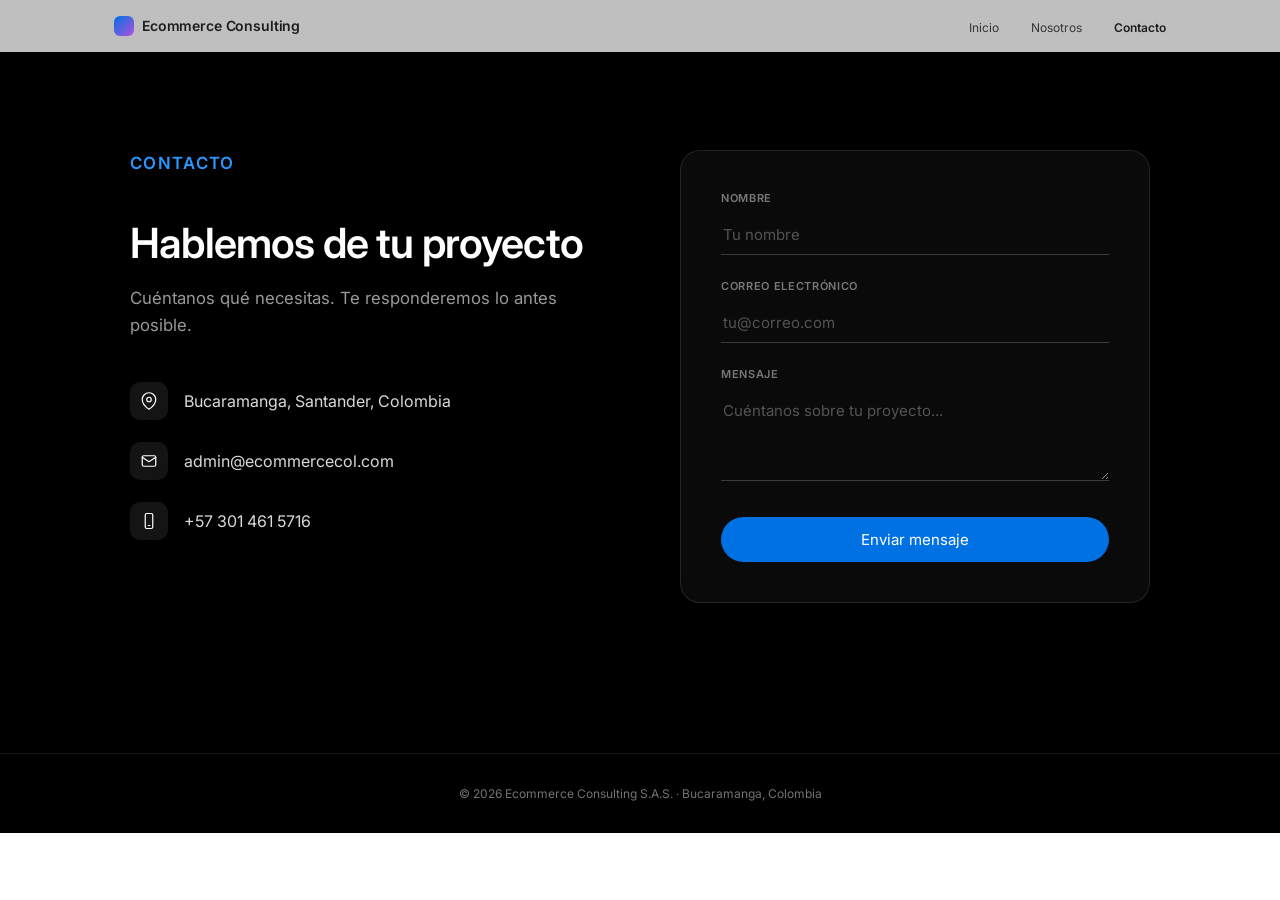
==== contacto.html @ f0841205 "logica y paginas organizadas" ====
<!DOCTYPE html>
<html lang="es">
<head>
<meta charset="UTF-8">
<meta name="viewport" content="width=device-width, initial-scale=1.0">
<title>Contacto · Ecommerce Consulting</title>
<meta name="description" content="Escríbenos: admin@ecommercecol.com · +57 301 461 5716 · Bucaramanga, Colombia.">
<link rel="preconnect" href="https://fonts.googleapis.com">
<link rel="preconnect" href="https://fonts.gstatic.com" crossorigin>
<link href="https://fonts.googleapis.com/css2?family=Inter:wght@300;400;500;600;700;800&display=swap" rel="stylesheet">
<link rel="stylesheet" href="assets/css/styles.css">
</head>
<body>

<nav id="mainNav">
  <div class="nav-inner">
    <a href="index.html" class="logo"><span class="logo-mark"></span><span class="logo-text">Ecommerce Consulting</span></a>
    <ul class="nav-links">
      <li><a href="index.html">Inicio</a></li>
      <li><a href="nosotros.html">Nosotros</a></li>
      <li><a href="contacto.html" class="active">Contacto</a></li>
    </ul>
  </div>
</nav>

<section class="section contacto">
  <div class="contact-inner">
    <div class="contact-info fade-in">
      <p class="eyebrow">Contacto</p>
      <h2>Hablemos de tu proyecto</h2>
      <p>Cuéntanos qué necesitas. Te responderemos lo antes posible.</p>
      <div class="contact-row">
        <span class="icon-wrap"><svg viewBox="0 0 24 24"><path d="M21 10c0 7-9 13-9 13s-9-6-9-13a9 9 0 0118 0z"/><circle cx="12" cy="10" r="3"/></svg></span>
        <span>Bucaramanga, Santander, Colombia</span>
      </div>
      <div class="contact-row">
        <span class="icon-wrap"><svg viewBox="0 0 24 24"><rect x="3" y="5" width="18" height="14" rx="2"/><path d="M3 7l9 6 9-6"/></svg></span>
        <span>admin@ecommercecol.com</span>
      </div>
      <div class="contact-row">
        <span class="icon-wrap"><svg viewBox="0 0 24 24"><rect x="7" y="2" width="10" height="20" rx="2"/><line x1="11" y1="18" x2="13" y2="18"/></svg></span>
        <span>+57 301 461 5716</span>
      </div>
    </div>
    <form class="contact-form fade-in" id="contactForm">
      <div class="form-group">
        <label for="nombre">Nombre</label>
        <input type="text" id="nombre" placeholder="Tu nombre">
      </div>
      <div class="form-group">
        <label for="email">Correo electrónico</label>
        <input type="email" id="email" placeholder="tu@correo.com">
      </div>
      <div class="form-group">
        <label for="mensaje">Mensaje</label>
        <textarea id="mensaje" placeholder="Cuéntanos sobre tu proyecto..."></textarea>
      </div>
      <button type="submit" class="btn btn-primary">Enviar mensaje</button>
    </form>
  </div>
</section>

<footer>
  <p>© <span id="year"></span> Ecommerce Consulting S.A.S. · Bucaramanga, Colombia</p>
</footer>

<script src="assets/js/utils.js"></script>
<script src="assets/js/navigation.js"></script>
<script src="assets/js/animations.js"></script>
<script src="assets/js/contact.js"></script>
<script src="assets/js/main.js"></script>
</body>
</html>
---- assets/css/styles.css ----
/* =========================================================
   Ecommerce Consulting — Estilos globales (estética Apple)
   ========================================================= */

:root{
  --white:#ffffff;
  --gray-light:#f5f5f7;
  --gray-dark:#1d1d1f;
  --black:#000000;
  --text-secondary:#86868b;
  --blue:#0071e3;
  --blue-dark:#0059b3;
  --blue-light:#2997ff;
}
*{margin:0;padding:0;box-sizing:border-box;}
html{scroll-behavior:smooth;}
@media (prefers-reduced-motion: reduce){
  html{scroll-behavior:auto;}
  *{animation-duration:0.01ms !important;animation-iteration-count:1 !important;transition-duration:0.01ms !important;}
}
body{
  font-family:-apple-system,BlinkMacSystemFont,'Inter','Segoe UI',Roboto,Helvetica,Arial,sans-serif;
  background:var(--white);
  color:var(--gray-dark);
  -webkit-font-smoothing:antialiased;
  overflow-x:hidden;
}
section{scroll-margin-top:52px;}
svg{display:block;}
a{color:inherit;}
:focus-visible{outline:2px solid var(--blue);outline-offset:3px;}

/* ==== NAV ==== */
nav{
  position:fixed;top:0;left:0;right:0;height:52px;
  display:flex;align-items:center;
  background:rgba(255,255,255,0.75);
  backdrop-filter:blur(20px) saturate(180%);
  -webkit-backdrop-filter:blur(20px) saturate(180%);
  z-index:1000;
  border-bottom:1px solid transparent;
  transition:border-color 0.3s ease;
}
nav.scrolled{border-bottom-color:rgba(0,0,0,0.08);}
.nav-inner{
  max-width:1100px;margin:0 auto;width:100%;
  display:flex;align-items:center;justify-content:space-between;
  padding:0 24px;
}
.logo{display:flex;align-items:center;gap:8px;text-decoration:none;font-size:14px;font-weight:600;letter-spacing:-0.01em;color:var(--gray-dark);}
.logo-mark{width:20px;height:20px;border-radius:6px;background:linear-gradient(135deg,var(--blue),#af52de);flex-shrink:0;}
.nav-links{display:flex;gap:32px;list-style:none;}
.nav-links a{font-size:12px;text-decoration:none;color:var(--gray-dark);opacity:0.85;transition:opacity 0.2s;}
.nav-links a:hover{opacity:1;}
.nav-links a.active{opacity:1;font-weight:600;}

/* ==== BOTONES ==== */
.btn{display:inline-block;padding:11px 24px;border-radius:980px;font-size:14px;font-weight:400;text-decoration:none;border:none;cursor:pointer;font-family:inherit;transition:all 0.25s ease;}
.btn-primary{background:var(--blue);color:var(--white);}
.btn-primary:hover{background:var(--blue-dark);transform:translateY(-1px);}
.link-arrow{color:var(--blue);font-size:15px;text-decoration:none;}
.link-arrow::after{content:'\203A';margin-left:5px;display:inline-block;transition:margin-left 0.2s;}
.link-arrow:hover::after{margin-left:9px;}

/* ==== EYEBROW ==== */
.eyebrow{font-size:13px;font-weight:600;letter-spacing:0.08em;text-transform:uppercase;color:var(--blue);margin-bottom:20px;}

/* ==== HERO (Inicio) ==== */
.hero{
  position:relative;min-height:100vh;padding-top:52px;
  display:flex;align-items:center;justify-content:center;text-align:center;
  overflow:hidden;
  background:linear-gradient(180deg,#fbfbfd 0%,#f5f5f7 100%);
}
.orb{position:absolute;border-radius:50%;filter:blur(90px);z-index:0;}
.orb1{width:520px;height:520px;background:radial-gradient(circle,rgba(0,113,227,0.35),transparent 70%);top:-140px;left:-160px;}
.orb2{width:440px;height:440px;background:radial-gradient(circle,rgba(175,82,222,0.30),transparent 70%);bottom:-120px;right:-140px;}
.orb3{width:360px;height:360px;background:radial-gradient(circle,rgba(90,200,250,0.30),transparent 70%);top:35%;right:8%;}
.hero-content{position:relative;z-index:1;max-width:860px;padding:0 24px;}
.hero-title{font-size:clamp(2.6rem,7vw,5.5rem);font-weight:600;letter-spacing:-0.03em;line-height:1.05;margin-bottom:24px;opacity:0;animation:fadeUp 0.9s ease 0.05s forwards;}
.accent{background:linear-gradient(135deg,var(--blue),#af52de);-webkit-background-clip:text;background-clip:text;-webkit-text-fill-color:transparent;color:transparent;}
.hero-sub{font-size:clamp(1.05rem,2vw,1.4rem);color:var(--text-secondary);max-width:560px;margin:0 auto 40px;line-height:1.5;opacity:0;animation:fadeUp 0.9s ease 0.2s forwards;}
.hero-cta{display:flex;gap:28px;align-items:center;justify-content:center;opacity:0;animation:fadeUp 0.9s ease 0.35s forwards;}

@keyframes fadeUp{from{opacity:0;transform:translateY(24px);}to{opacity:1;transform:translateY(0);}}

/* ==== SECCIONES GENERALES (Nosotros / Contacto) ==== */
.section{padding:150px 24px;}
.section-header{max-width:680px;margin:0 auto 80px;text-align:center;}
.section-header h2{font-size:clamp(2rem,4.4vw,3.1rem);font-weight:600;letter-spacing:-0.02em;margin-bottom:20px;line-height:1.1;}
.section-header p{font-size:1.1rem;color:var(--text-secondary);line-height:1.6;}

.fade-in{opacity:0;transform:translateY(28px);transition:opacity 0.8s ease,transform 0.8s ease;}
.fade-in.is-visible{opacity:1;transform:translateY(0);}

/* ==== NOSOTROS ==== */
.services-grid{max-width:980px;margin:0 auto;display:grid;grid-template-columns:repeat(2,1fr);gap:24px;}
.service-card{background:var(--gray-light);border-radius:24px;padding:44px 36px;transition:transform 0.35s ease;}
.service-card:hover{transform:translateY(-6px);}
.service-card:nth-child(1){transition-delay:0s;}
.service-card:nth-child(2){transition-delay:0.1s;}
.service-card:nth-child(3){transition-delay:0.15s;}
.service-card:nth-child(4){transition-delay:0.25s;}
.service-icon{width:52px;height:52px;border-radius:14px;background:linear-gradient(135deg,rgba(0,113,227,0.12),rgba(90,200,250,0.14));display:flex;align-items:center;justify-content:center;margin-bottom:26px;}
.service-icon svg{width:24px;height:24px;stroke:var(--blue);fill:none;stroke-width:1.6;stroke-linecap:round;stroke-linejoin:round;}
.service-card h3{font-size:1.28rem;font-weight:600;letter-spacing:-0.01em;margin-bottom:10px;}
.service-card p{color:var(--text-secondary);font-size:0.97rem;line-height:1.6;}
.nosotros-cta{text-align:center;margin-top:64px;font-size:1.1rem;color:var(--text-secondary);}

/* ==== CONTACTO ==== */
.contacto{background:var(--black);color:var(--white);}
.contacto .eyebrow{color:var(--blue-light);}
.contact-inner{max-width:1020px;margin:0 auto;display:grid;grid-template-columns:1fr 1fr;gap:80px;align-items:start;}
.contact-info h2{font-size:clamp(1.9rem,4vw,2.6rem);font-weight:600;letter-spacing:-0.02em;margin-bottom:18px;line-height:1.1;}
.contact-info>p{color:rgba(255,255,255,0.6);font-size:1.05rem;line-height:1.6;margin-bottom:44px;}
.contact-row{display:flex;align-items:center;gap:16px;margin-bottom:22px;}
.contact-row .icon-wrap{width:38px;height:38px;border-radius:10px;background:rgba(255,255,255,0.08);display:flex;align-items:center;justify-content:center;flex-shrink:0;}
.contact-row svg{width:18px;height:18px;stroke:var(--white);fill:none;stroke-width:1.6;stroke-linecap:round;stroke-linejoin:round;}
.contact-row span{font-size:1rem;color:rgba(255,255,255,0.85);}

.contact-form{background:rgba(255,255,255,0.04);border:1px solid rgba(255,255,255,0.1);border-radius:20px;padding:40px;}
.form-group{margin-bottom:24px;}
.form-group label{display:block;font-size:11px;font-weight:600;text-transform:uppercase;letter-spacing:0.06em;color:rgba(255,255,255,0.45);margin-bottom:10px;}
.form-group input,.form-group textarea{width:100%;background:transparent;border:none;border-bottom:1px solid rgba(255,255,255,0.2);color:var(--white);font-size:15px;padding:10px 2px;font-family:inherit;transition:border-color 0.2s;}
.form-group input:focus,.form-group textarea:focus{outline:none;border-bottom-color:var(--blue-light);}
.form-group textarea{resize:vertical;min-height:90px;}
.form-group input::placeholder,.form-group textarea::placeholder{color:rgba(255,255,255,0.3);}
.contact-form .btn-primary{width:100%;text-align:center;margin-top:8px;font-size:15px;padding:13px 24px;}

/* ==== FOOTER ==== */
footer{background:var(--black);border-top:1px solid rgba(255,255,255,0.08);padding:32px 24px;text-align:center;}
footer p{font-size:12px;color:rgba(255,255,255,0.45);}

/* ==== RESPONSIVE ==== */
@media (max-width:900px){
  .services-grid{grid-template-columns:1fr;}
  .contact-inner{grid-template-columns:1fr;gap:56px;}
}
@media (max-width:480px){
  .nav-links{gap:16px;}
  .nav-links a{font-size:11px;}
  .logo .logo-text{display:none;}
  .section{padding:100px 20px;}
  .hero-cta{gap:20px;flex-wrap:wrap;}
  .contact-form{padding:28px;}
}
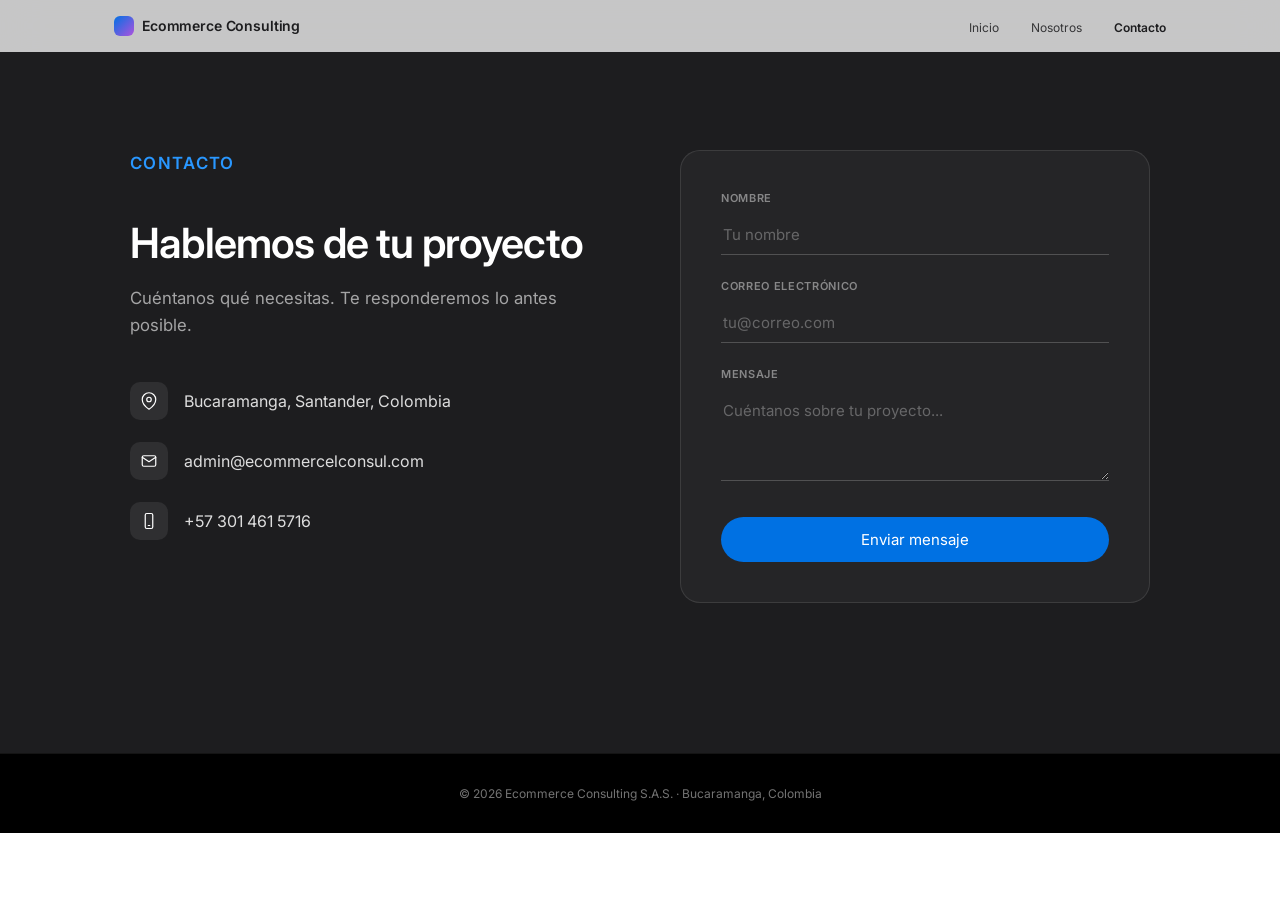
==== commit c2fab7d7: "arreglos de estetica" ====
--- a/contacto.html
+++ b/contacto.html
@@ -4,7 +4,13 @@
 <meta charset="UTF-8">
 <meta name="viewport" content="width=device-width, initial-scale=1.0">
 <title>Contacto · Ecommerce Consulting</title>
-<meta name="description" content="Escríbenos: admin@ecommercecol.com · +57 301 461 5716 · Bucaramanga, Colombia.">
+<meta name="description" content="Escríbenos: admin@ecommercelconsul.com · +57 301 461 5716 · Bucaramanga, Colombia.">
+<link rel="canonical" href="https://ecommercelconsul.com/contacto.html">
+<meta property="og:type" content="website">
+<meta property="og:title" content="Contacto · Ecommerce Consulting">
+<meta property="og:description" content="Escríbenos: admin@ecommercelconsul.com · +57 301 461 5716 · Bucaramanga, Colombia.">
+<meta property="og:url" content="https://ecommercelconsul.com/contacto.html">
+<meta property="og:locale" content="es_CO">
 <link rel="preconnect" href="https://fonts.googleapis.com">
 <link rel="preconnect" href="https://fonts.gstatic.com" crossorigin>
 <link href="https://fonts.googleapis.com/css2?family=Inter:wght@300;400;500;600;700;800&display=swap" rel="stylesheet">
@@ -35,7 +41,7 @@
       </div>
       <div class="contact-row">
         <span class="icon-wrap"><svg viewBox="0 0 24 24"><rect x="3" y="5" width="18" height="14" rx="2"/><path d="M3 7l9 6 9-6"/></svg></span>
-        <span>admin@ecommercecol.com</span>
+        <span>admin@ecommercelconsul.com</span>
       </div>
       <div class="contact-row">
         <span class="icon-wrap"><svg viewBox="0 0 24 24"><rect x="7" y="2" width="10" height="20" rx="2"/><line x1="11" y1="18" x2="13" y2="18"/></svg></span>
@@ -70,4 +76,4 @@
 <script src="assets/js/contact.js"></script>
 <script src="assets/js/main.js"></script>
 </body>
-</html>
+</html>
--- a/assets/css/styles.css
+++ b/assets/css/styles.css
@@ -11,6 +11,8 @@
   --blue:#0071e3;
   --blue-dark:#0059b3;
   --blue-light:#2997ff;
+  --purple:#af52de;
+  --teal:#30d5c8;
 }
 *{margin:0;padding:0;box-sizing:border-box;}
 html{scroll-behavior:smooth;}
@@ -29,6 +31,23 @@
 svg{display:block;}
 a{color:inherit;}
 :focus-visible{outline:2px solid var(--blue);outline-offset:3px;}
+
+/* ==== TRANSICIONES ENTRE PÁGINAS ==== */
+@view-transition{
+  navigation: auto;
+}
+::view-transition-old(root),
+::view-transition-new(root){
+  animation-duration:0.4s;
+  animation-timing-function:ease;
+}
+@media (prefers-reduced-motion: reduce){
+  ::view-transition-group(*),
+  ::view-transition-old(*),
+  ::view-transition-new(*){
+    animation:none !important;
+  }
+}
 
 /* ==== NAV ==== */
 nav{
@@ -40,6 +59,7 @@
   z-index:1000;
   border-bottom:1px solid transparent;
   transition:border-color 0.3s ease;
+  view-transition-name: site-nav;
 }
 nav.scrolled{border-bottom-color:rgba(0,0,0,0.08);}
 .nav-inner{
@@ -48,7 +68,7 @@
   padding:0 24px;
 }
 .logo{display:flex;align-items:center;gap:8px;text-decoration:none;font-size:14px;font-weight:600;letter-spacing:-0.01em;color:var(--gray-dark);}
-.logo-mark{width:20px;height:20px;border-radius:6px;background:linear-gradient(135deg,var(--blue),#af52de);flex-shrink:0;}
+.logo-mark{width:20px;height:20px;border-radius:6px;background:linear-gradient(135deg,var(--blue),var(--purple));flex-shrink:0;}
 .nav-links{display:flex;gap:32px;list-style:none;}
 .nav-links a{font-size:12px;text-decoration:none;color:var(--gray-dark);opacity:0.85;transition:opacity 0.2s;}
 .nav-links a:hover{opacity:1;}
@@ -72,28 +92,36 @@
   overflow:hidden;
   background:linear-gradient(180deg,#fbfbfd 0%,#f5f5f7 100%);
 }
-.orb{position:absolute;border-radius:50%;filter:blur(90px);z-index:0;}
+.orb{
+  position:absolute;border-radius:50%;filter:blur(90px);z-index:0;
+  transform:translate(calc(var(--px,0) * 1px), calc(var(--py,0) * 1px));
+  will-change:transform;
+}
 .orb1{width:520px;height:520px;background:radial-gradient(circle,rgba(0,113,227,0.35),transparent 70%);top:-140px;left:-160px;}
 .orb2{width:440px;height:440px;background:radial-gradient(circle,rgba(175,82,222,0.30),transparent 70%);bottom:-120px;right:-140px;}
 .orb3{width:360px;height:360px;background:radial-gradient(circle,rgba(90,200,250,0.30),transparent 70%);top:35%;right:8%;}
 .hero-content{position:relative;z-index:1;max-width:860px;padding:0 24px;}
 .hero-title{font-size:clamp(2.6rem,7vw,5.5rem);font-weight:600;letter-spacing:-0.03em;line-height:1.05;margin-bottom:24px;opacity:0;animation:fadeUp 0.9s ease 0.05s forwards;}
-.accent{background:linear-gradient(135deg,var(--blue),#af52de);-webkit-background-clip:text;background-clip:text;-webkit-text-fill-color:transparent;color:transparent;}
+.accent{background:linear-gradient(135deg,var(--blue),var(--purple));-webkit-background-clip:text;background-clip:text;-webkit-text-fill-color:transparent;color:transparent;}
 .hero-sub{font-size:clamp(1.05rem,2vw,1.4rem);color:var(--text-secondary);max-width:560px;margin:0 auto 40px;line-height:1.5;opacity:0;animation:fadeUp 0.9s ease 0.2s forwards;}
 .hero-cta{display:flex;gap:28px;align-items:center;justify-content:center;opacity:0;animation:fadeUp 0.9s ease 0.35s forwards;}
 
 @keyframes fadeUp{from{opacity:0;transform:translateY(24px);}to{opacity:1;transform:translateY(0);}}
 
-/* ==== SECCIONES GENERALES (Nosotros / Contacto) ==== */
+/* ==== SECCIONES GENERALES ==== */
 .section{padding:150px 24px;}
 .section-header{max-width:680px;margin:0 auto 80px;text-align:center;}
 .section-header h2{font-size:clamp(2rem,4.4vw,3.1rem);font-weight:600;letter-spacing:-0.02em;margin-bottom:20px;line-height:1.1;}
 .section-header p{font-size:1.1rem;color:var(--text-secondary);line-height:1.6;}
 
-.fade-in{opacity:0;transform:translateY(28px);transition:opacity 0.8s ease,transform 0.8s ease;}
-.fade-in.is-visible{opacity:1;transform:translateY(0);}
-
-/* ==== NOSOTROS ==== */
+.fade-in{
+  opacity:0;
+  transform:translateY(50px) scale(0.96);
+  transition:opacity 0.9s cubic-bezier(0.16,1,0.3,1), transform 0.9s cubic-bezier(0.16,1,0.3,1);
+}
+.fade-in.is-visible{opacity:1;transform:translateY(0) scale(1);}
+
+/* ==== NOSOTROS: servicios ==== */
 .services-grid{max-width:980px;margin:0 auto;display:grid;grid-template-columns:repeat(2,1fr);gap:24px;}
 .service-card{background:var(--gray-light);border-radius:24px;padding:44px 36px;transition:transform 0.35s ease;}
 .service-card:hover{transform:translateY(-6px);}
@@ -107,8 +135,60 @@
 .service-card p{color:var(--text-secondary);font-size:0.97rem;line-height:1.6;}
 .nosotros-cta{text-align:center;margin-top:64px;font-size:1.1rem;color:var(--text-secondary);}
 
+/* ==== NOSOTROS: proceso ==== */
+.process{max-width:980px;margin:120px auto 0;position:relative;}
+.process-line{position:relative;height:3px;background:rgba(0,0,0,0.08);border-radius:3px;margin:0 20px 56px;display:none;}
+.process-line-fill{position:absolute;top:0;left:0;height:100%;width:0;background:linear-gradient(90deg,var(--blue),var(--purple));border-radius:3px;transition:width 1.4s cubic-bezier(0.16,1,0.3,1);}
+.process-steps{display:grid;grid-template-columns:repeat(4,1fr);gap:32px;}
+.process-step{text-align:left;}
+.process-step:nth-child(1){transition-delay:0s;}
+.process-step:nth-child(2){transition-delay:0.1s;}
+.process-step:nth-child(3){transition-delay:0.2s;}
+.process-step:nth-child(4){transition-delay:0.3s;}
+.process-num{display:inline-block;font-size:0.85rem;font-weight:700;color:var(--blue);margin-bottom:16px;letter-spacing:0.02em;}
+.process-step h3{font-size:1.15rem;font-weight:600;margin-bottom:8px;letter-spacing:-0.01em;}
+.process-step p{color:var(--text-secondary);font-size:0.92rem;line-height:1.6;}
+@media (min-width:720px){ .process-line{display:block;} }
+
+/* ==== NOSOTROS: diferenciadores ==== */
+.differentiators{max-width:980px;margin:120px auto 0;display:grid;grid-template-columns:repeat(3,1fr);gap:24px;}
+.diff-card{border:1px solid transparent;border-radius:24px;padding:36px 30px;transition:border-color 0.3s ease;}
+.diff-card:hover{border-color:rgba(0,113,227,0.35);}
+.diff-mark{width:36px;height:36px;border-radius:10px;margin-bottom:20px;}
+.diff-card:nth-child(1) .diff-mark{background:linear-gradient(135deg,var(--blue),#5ac8fa);}
+.diff-card:nth-child(2) .diff-mark{background:linear-gradient(135deg,var(--purple),#ff6482);}
+.diff-card:nth-child(3) .diff-mark{background:linear-gradient(135deg,var(--teal),var(--blue));}
+.diff-card h3{font-size:1.15rem;font-weight:600;margin-bottom:10px;letter-spacing:-0.01em;}
+.diff-card p{color:var(--text-secondary);font-size:0.95rem;line-height:1.6;}
+
+/* ==== INICIO: servicios compactos ==== */
+.services-preview{padding-top:110px;}
+.mini-services{max-width:920px;margin:0 auto;display:flex;justify-content:space-between;gap:20px;flex-wrap:wrap;}
+.mini-service{flex:1;min-width:170px;display:flex;flex-direction:column;align-items:center;text-align:center;gap:14px;padding:28px 16px;border-radius:20px;transition:background 0.3s ease;}
+.mini-service:hover{background:var(--gray-light);}
+.mini-service .service-icon{margin-bottom:0;}
+.mini-service span{font-size:0.92rem;font-weight:500;}
+
+/* ==== INICIO: banda destacada (con parallax) ==== */
+.feature-band{
+  position:relative;min-height:64vh;
+  display:flex;align-items:center;justify-content:center;text-align:center;
+  overflow:hidden;
+  background:linear-gradient(160deg,#f5f5f7 0%, #eef2ff 50%, #f6effa 100%);
+  padding:100px 24px;
+}
+.feature-band .orb{opacity:0.75;}
+.feature-content{position:relative;z-index:1;max-width:720px;}
+.feature-content h2{font-size:clamp(1.9rem,4.5vw,3rem);font-weight:600;letter-spacing:-0.02em;line-height:1.15;margin-bottom:20px;}
+.feature-content p{font-size:1.1rem;color:var(--text-secondary);line-height:1.6;}
+
+/* ==== INICIO: banda de cierre (CTA) ==== */
+.cta-band{background:var(--gray-dark);color:var(--white);text-align:center;padding:120px 24px;}
+.cta-band h2{font-size:clamp(1.8rem,4vw,2.6rem);font-weight:600;letter-spacing:-0.02em;margin-bottom:16px;}
+.cta-band p{color:rgba(255,255,255,0.6);font-size:1.05rem;margin-bottom:36px;}
+
 /* ==== CONTACTO ==== */
-.contacto{background:var(--black);color:var(--white);}
+.contacto{background:var(--gray-dark);color:var(--white);}
 .contacto .eyebrow{color:var(--blue-light);}
 .contact-inner{max-width:1020px;margin:0 auto;display:grid;grid-template-columns:1fr 1fr;gap:80px;align-items:start;}
 .contact-info h2{font-size:clamp(1.9rem,4vw,2.6rem);font-weight:600;letter-spacing:-0.02em;margin-bottom:18px;line-height:1.1;}
@@ -128,13 +208,15 @@
 .contact-form .btn-primary{width:100%;text-align:center;margin-top:8px;font-size:15px;padding:13px 24px;}
 
 /* ==== FOOTER ==== */
-footer{background:var(--black);border-top:1px solid rgba(255,255,255,0.08);padding:32px 24px;text-align:center;}
+footer{background:var(--black);border-top:1px solid rgba(255,255,255,0.08);padding:32px 24px;text-align:center;view-transition-name: site-footer;}
 footer p{font-size:12px;color:rgba(255,255,255,0.45);}
 
 /* ==== RESPONSIVE ==== */
 @media (max-width:900px){
   .services-grid{grid-template-columns:1fr;}
   .contact-inner{grid-template-columns:1fr;gap:56px;}
+  .process-steps{grid-template-columns:repeat(2,1fr);}
+  .differentiators{grid-template-columns:1fr;}
 }
 @media (max-width:480px){
   .nav-links{gap:16px;}
@@ -143,4 +225,6 @@
   .section{padding:100px 20px;}
   .hero-cta{gap:20px;flex-wrap:wrap;}
   .contact-form{padding:28px;}
-}
+  .process-steps{grid-template-columns:1fr;}
+  .mini-services{flex-direction:column;}
+}
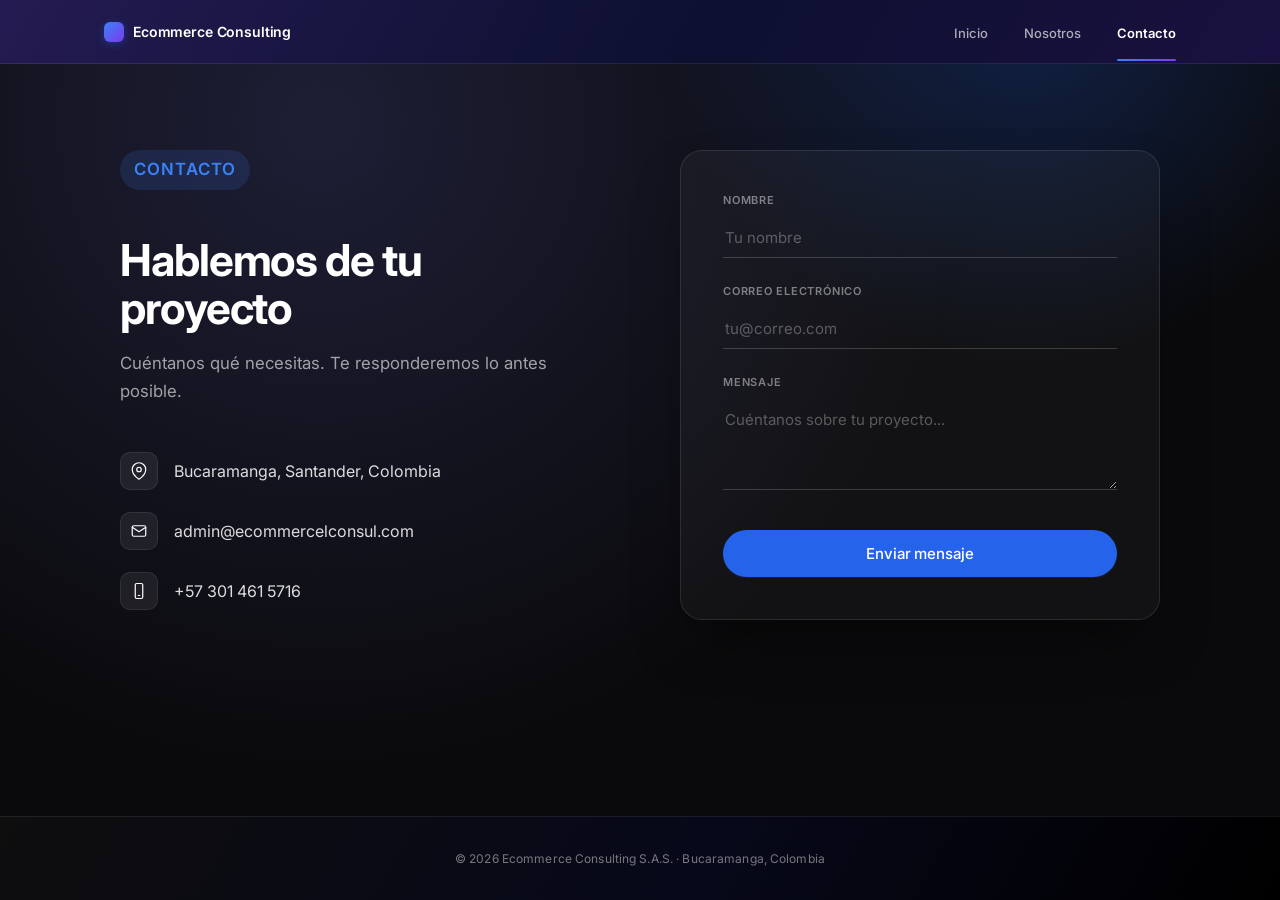
==== commit bf25de2d: "gradientes agregados" ====
--- a/contacto.html
+++ b/contacto.html
@@ -21,11 +21,14 @@
 <nav id="mainNav">
   <div class="nav-inner">
     <a href="index.html" class="logo"><span class="logo-mark"></span><span class="logo-text">Ecommerce Consulting</span></a>
-    <ul class="nav-links">
+    <ul class="nav-links" id="navLinks">
       <li><a href="index.html">Inicio</a></li>
       <li><a href="nosotros.html">Nosotros</a></li>
       <li><a href="contacto.html" class="active">Contacto</a></li>
     </ul>
+    <button class="nav-toggle" id="navToggle" aria-label="Abrir menú" aria-expanded="false" aria-controls="navLinks">
+      <span></span><span></span><span></span>
+    </button>
   </div>
 </nav>
 
--- a/assets/css/styles.css
+++ b/assets/css/styles.css
@@ -1,33 +1,58 @@
 /* =========================================================
-   Ecommerce Consulting — Estilos globales (estética Apple)
+   Ecommerce Consulting — Estilos globales
+   Dirección de diseño: minimalismo premium (Apple / Stripe / Linear / Vercel)
    ========================================================= */
 
 :root{
+  /* Superficies */
   --white:#ffffff;
-  --gray-light:#f5f5f7;
-  --gray-dark:#1d1d1f;
-  --black:#000000;
-  --text-secondary:#86868b;
-  --blue:#0071e3;
-  --blue-dark:#0059b3;
-  --blue-light:#2997ff;
-  --purple:#af52de;
-  --teal:#30d5c8;
+  --gray-light:#f7f7f8;
+  --dark:#0a0a0c;
+  --dark-2:#141417;
+
+  /* Texto */
+  --ink:#111111;
+  --text-secondary:#666666;
+  --text-tertiary:#8a8a8f;
+
+  /* Acento */
+  --blue:#2563eb;
+  --blue-dark:#1d4ed8;
+  --blue-light:#3b82f6;
+  --purple:#7c3aed;
+  --teal:#0ea5e9;
+
+  /* Bordes y sombras */
+  --border:rgba(17,17,17,0.08);
+  --border-soft:rgba(17,17,17,0.06);
+  --border-hover:rgba(37,99,235,0.32);
+  --shadow-sm:0 1px 2px rgba(17,17,17,0.04);
+  --shadow-md:0 16px 32px -12px rgba(17,17,17,0.10);
+  --shadow-lg:0 30px 60px -16px rgba(17,17,17,0.16);
+  --shadow-glow:0 10px 28px -6px rgba(37,99,235,0.35);
+
+  --ease-out:cubic-bezier(0.16,1,0.3,1);
 }
 *{margin:0;padding:0;box-sizing:border-box;}
-html{scroll-behavior:smooth;}
+html{scroll-behavior:smooth;height:100%;}
 @media (prefers-reduced-motion: reduce){
   html{scroll-behavior:auto;}
-  *{animation-duration:0.01ms !important;animation-iteration-count:1 !important;transition-duration:0.01ms !important;}
+  *,*::before,*::after{animation-duration:0.01ms !important;animation-iteration-count:1 !important;transition-duration:0.01ms !important;}
 }
 body{
-  font-family:-apple-system,BlinkMacSystemFont,'Inter','Segoe UI',Roboto,Helvetica,Arial,sans-serif;
+  font-family:'Inter','SF Pro Display',-apple-system,BlinkMacSystemFont,'Segoe UI',Roboto,Helvetica,Arial,sans-serif;
   background:var(--white);
-  color:var(--gray-dark);
+  color:var(--ink);
   -webkit-font-smoothing:antialiased;
   overflow-x:hidden;
-}
-section{scroll-margin-top:52px;}
+  min-height:100%;
+  display:flex;
+  flex-direction:column;
+}
+/* Empuja el footer al fondo cuando el contenido es más corto que la pantalla (nav es fixed, no cuenta en el flujo) */
+body > section{flex:1 0 auto;}
+footer{flex-shrink:0;}
+section{scroll-margin-top:64px;}
 svg{display:block;}
 a{color:inherit;}
 :focus-visible{outline:2px solid var(--blue);outline-offset:3px;}
@@ -51,165 +76,261 @@
 
 /* ==== NAV ==== */
 nav{
-  position:fixed;top:0;left:0;right:0;height:52px;
+  position:fixed;top:0;left:0;right:0;height:64px;
   display:flex;align-items:center;
-  background:rgba(255,255,255,0.75);
+  background:linear-gradient(120deg,#241b52 0%,#0d1030 55%,#1a1140 100%);
   backdrop-filter:blur(20px) saturate(180%);
   -webkit-backdrop-filter:blur(20px) saturate(180%);
   z-index:1000;
-  border-bottom:1px solid transparent;
-  transition:border-color 0.3s ease;
+  border-bottom:1px solid rgba(255,255,255,0.08);
+  transition:box-shadow 0.3s ease;
   view-transition-name: site-nav;
 }
-nav.scrolled{border-bottom-color:rgba(0,0,0,0.08);}
+nav.scrolled{box-shadow:0 8px 24px -16px rgba(0,0,0,0.5);}
 .nav-inner{
-  max-width:1100px;margin:0 auto;width:100%;
+  max-width:1120px;margin:0 auto;width:100%;
   display:flex;align-items:center;justify-content:space-between;
   padding:0 24px;
 }
-.logo{display:flex;align-items:center;gap:8px;text-decoration:none;font-size:14px;font-weight:600;letter-spacing:-0.01em;color:var(--gray-dark);}
-.logo-mark{width:20px;height:20px;border-radius:6px;background:linear-gradient(135deg,var(--blue),var(--purple));flex-shrink:0;}
-.nav-links{display:flex;gap:32px;list-style:none;}
-.nav-links a{font-size:12px;text-decoration:none;color:var(--gray-dark);opacity:0.85;transition:opacity 0.2s;}
+.logo{display:flex;align-items:center;gap:9px;text-decoration:none;font-size:14px;font-weight:600;letter-spacing:-0.01em;color:var(--white);}
+.logo-mark{width:20px;height:20px;border-radius:6px;background:linear-gradient(135deg,var(--blue-light),var(--purple));flex-shrink:0;box-shadow:0 2px 8px rgba(37,99,235,0.35);}
+.nav-links{display:flex;gap:36px;list-style:none;}
+.nav-links a{position:relative;font-size:13px;font-weight:500;text-decoration:none;color:var(--white);opacity:0.65;transition:opacity 0.2s ease;}
 .nav-links a:hover{opacity:1;}
 .nav-links a.active{opacity:1;font-weight:600;}
+.nav-links a.active::after{content:'';position:absolute;left:0;right:0;bottom:-20px;height:2px;background:linear-gradient(90deg,var(--blue-light),var(--purple));border-radius:2px;}
+
+/* ==== NAV: botón hamburguesa (móvil) ==== */
+.nav-toggle{
+  display:none;
+  flex-direction:column;
+  justify-content:center;
+  align-items:center;
+  gap:5px;
+  width:36px;height:36px;
+  background:transparent;border:none;cursor:pointer;padding:0;
+  flex-shrink:0;
+}
+.nav-toggle span{
+  display:block;width:20px;height:2px;border-radius:2px;
+  background:var(--white);
+  transition:transform 0.3s var(--ease-out), opacity 0.2s ease;
+}
+.nav-toggle[aria-expanded="true"] span:nth-child(1){transform:translateY(7px) rotate(45deg);}
+.nav-toggle[aria-expanded="true"] span:nth-child(2){opacity:0;}
+.nav-toggle[aria-expanded="true"] span:nth-child(3){transform:translateY(-7px) rotate(-45deg);}
+
+@media (max-width:720px){
+  .nav-toggle{display:flex;}
+  .nav-links{
+    position:fixed;top:64px;left:0;right:0;
+    flex-direction:column;gap:0;
+    background:linear-gradient(160deg,#1a1140 0%,#0d1030 100%);
+    border-bottom:1px solid rgba(255,255,255,0.08);
+    padding:0 24px;
+    max-height:0;overflow:hidden;opacity:0;
+    pointer-events:none;
+    transition:max-height 0.4s var(--ease-out), opacity 0.3s ease;
+  }
+  .nav-links.is-open{max-height:280px;opacity:1;pointer-events:auto;padding:8px 24px 20px;}
+  .nav-links li{width:100%;}
+  .nav-links a{display:block;padding:14px 2px;font-size:15px;border-bottom:1px solid rgba(255,255,255,0.07);}
+  .nav-links a.active::after{display:none;}
+}
 
 /* ==== BOTONES ==== */
-.btn{display:inline-block;padding:11px 24px;border-radius:980px;font-size:14px;font-weight:400;text-decoration:none;border:none;cursor:pointer;font-family:inherit;transition:all 0.25s ease;}
-.btn-primary{background:var(--blue);color:var(--white);}
-.btn-primary:hover{background:var(--blue-dark);transform:translateY(-1px);}
-.link-arrow{color:var(--blue);font-size:15px;text-decoration:none;}
-.link-arrow::after{content:'\203A';margin-left:5px;display:inline-block;transition:margin-left 0.2s;}
+.btn{display:inline-block;padding:12px 26px;border-radius:980px;font-size:14px;font-weight:500;text-decoration:none;border:none;cursor:pointer;font-family:inherit;letter-spacing:-0.005em;transition:transform 0.25s var(--ease-out), box-shadow 0.25s var(--ease-out), background 0.25s ease;}
+.btn-primary{background:var(--blue);color:var(--white);box-shadow:0 1px 2px rgba(37,99,235,0.15);}
+.btn-primary:hover{background:var(--blue-dark);transform:translateY(-2px);box-shadow:var(--shadow-glow);}
+.btn-primary:active{transform:translateY(0);}
+.link-arrow{color:var(--blue);font-size:15px;font-weight:500;text-decoration:none;}
+.link-arrow::after{content:'\203A';margin-left:5px;display:inline-block;transition:margin-left 0.2s var(--ease-out);}
 .link-arrow:hover::after{margin-left:9px;}
 
 /* ==== EYEBROW ==== */
-.eyebrow{font-size:13px;font-weight:600;letter-spacing:0.08em;text-transform:uppercase;color:var(--blue);margin-bottom:20px;}
+.eyebrow{
+  display:inline-flex;align-items:center;
+  font-size:12px;font-weight:600;letter-spacing:0.06em;text-transform:uppercase;
+  color:var(--blue);background:rgba(37,99,235,0.08);
+  padding:6px 14px;border-radius:980px;
+  margin-bottom:22px;
+}
 
 /* ==== HERO (Inicio) ==== */
 .hero{
-  position:relative;min-height:100vh;padding-top:52px;
+  position:relative;min-height:100vh;padding-top:64px;
   display:flex;align-items:center;justify-content:center;text-align:center;
   overflow:hidden;
-  background:linear-gradient(180deg,#fbfbfd 0%,#f5f5f7 100%);
+  background:linear-gradient(180deg,#ffffff 0%,#f7f7f8 100%);
 }
 .orb{
-  position:absolute;border-radius:50%;filter:blur(90px);z-index:0;
+  position:absolute;border-radius:50%;filter:blur(100px);z-index:0;
   transform:translate(calc(var(--px,0) * 1px), calc(var(--py,0) * 1px));
   will-change:transform;
 }
-.orb1{width:520px;height:520px;background:radial-gradient(circle,rgba(0,113,227,0.35),transparent 70%);top:-140px;left:-160px;}
-.orb2{width:440px;height:440px;background:radial-gradient(circle,rgba(175,82,222,0.30),transparent 70%);bottom:-120px;right:-140px;}
-.orb3{width:360px;height:360px;background:radial-gradient(circle,rgba(90,200,250,0.30),transparent 70%);top:35%;right:8%;}
+.orb1{width:560px;height:560px;background:radial-gradient(circle,rgba(37, 100, 235, 0.582),transparent 70%);top:-160px;left:-180px;}
+.orb2{width:460px;height:460px;background:radial-gradient(circle,rgba(124, 58, 237, 0.675),transparent 70%);bottom:-130px;right:-150px;}
+.orb3{width:380px;height:380px;background:radial-gradient(circle,rgba(59, 131, 246, 0.489),transparent 70%);top:32%;right:6%;}
 .hero-content{position:relative;z-index:1;max-width:860px;padding:0 24px;}
-.hero-title{font-size:clamp(2.6rem,7vw,5.5rem);font-weight:600;letter-spacing:-0.03em;line-height:1.05;margin-bottom:24px;opacity:0;animation:fadeUp 0.9s ease 0.05s forwards;}
+.hero-title{font-size:clamp(2.6rem,7vw,5.75rem);font-weight:700;letter-spacing:-0.035em;line-height:1.04;margin-bottom:26px;opacity:0;animation:fadeUp 0.9s var(--ease-out) 0.05s forwards;}
 .accent{background:linear-gradient(135deg,var(--blue),var(--purple));-webkit-background-clip:text;background-clip:text;-webkit-text-fill-color:transparent;color:transparent;}
-.hero-sub{font-size:clamp(1.05rem,2vw,1.4rem);color:var(--text-secondary);max-width:560px;margin:0 auto 40px;line-height:1.5;opacity:0;animation:fadeUp 0.9s ease 0.2s forwards;}
-.hero-cta{display:flex;gap:28px;align-items:center;justify-content:center;opacity:0;animation:fadeUp 0.9s ease 0.35s forwards;}
-
-@keyframes fadeUp{from{opacity:0;transform:translateY(24px);}to{opacity:1;transform:translateY(0);}}
+.hero-sub{font-size:clamp(1.05rem,2vw,1.4rem);color:var(--text-secondary);max-width:560px;margin:0 auto 42px;line-height:1.55;font-weight:400;opacity:0;animation:fadeUp 0.9s var(--ease-out) 0.2s forwards;}
+.hero-cta{display:flex;gap:28px;align-items:center;justify-content:center;opacity:0;animation:fadeUp 0.9s var(--ease-out) 0.35s forwards;}
+
+@keyframes fadeUp{from{opacity:0;transform:translateY(26px);}to{opacity:1;transform:translateY(0);}}
 
 /* ==== SECCIONES GENERALES ==== */
 .section{padding:150px 24px;}
-.section-header{max-width:680px;margin:0 auto 80px;text-align:center;}
-.section-header h2{font-size:clamp(2rem,4.4vw,3.1rem);font-weight:600;letter-spacing:-0.02em;margin-bottom:20px;line-height:1.1;}
-.section-header p{font-size:1.1rem;color:var(--text-secondary);line-height:1.6;}
+.section-header{max-width:680px;margin:0 auto 84px;text-align:center;}
+.section-header h2{font-size:clamp(2rem,4.4vw,3.2rem);font-weight:700;letter-spacing:-0.025em;margin-bottom:20px;line-height:1.1;}
+.section-header p{font-size:1.1rem;color:var(--text-secondary);line-height:1.65;}
 
 .fade-in{
   opacity:0;
-  transform:translateY(50px) scale(0.96);
-  transition:opacity 0.9s cubic-bezier(0.16,1,0.3,1), transform 0.9s cubic-bezier(0.16,1,0.3,1);
+  transform:translateY(46px) scale(0.97);
+  transition:opacity 0.9s var(--ease-out), transform 0.9s var(--ease-out);
 }
 .fade-in.is-visible{opacity:1;transform:translateY(0) scale(1);}
 
+/* ==== NOSOTROS: fondo de la página ==== */
+.nosotros-page{
+  position:relative;overflow:hidden;
+  background:linear-gradient(180deg,#ffffff 0%, #f7f7f8 55%, #ffffff 100%);
+}
+
+/* 5 orbes repartidos en toda la altura de la página (evita tramos en blanco al hacer scroll) */
+.nosotros-page .orb-a{width:420px;height:420px;background:radial-gradient(circle,rgba(37, 100, 235, 0.56),transparent 70%);top:-100px;left:-140px;}
+.nosotros-page .orb-b{width:380px;height:380px;background:radial-gradient(circle,rgba(124, 58, 237, 0.485),transparent 70%);top:20%;right:-120px;}
+.nosotros-page .orb-c{width:400px;height:400px;background:radial-gradient(circle,rgba(59, 131, 246, 0.383),transparent 70%);top:46%;left:-150px;}
+.nosotros-page .orb-d{width:360px;height:360px;background:radial-gradient(circle,rgba(124, 58, 237, 0.571),transparent 70%);top:72%;right:-120px;}
+.nosotros-page .orb-e{width:340px;height:340px;background:radial-gradient(circle,rgba(37, 100, 235, 0.775),transparent 70%);top:94%;left:-110px;}
+
 /* ==== NOSOTROS: servicios ==== */
-.services-grid{max-width:980px;margin:0 auto;display:grid;grid-template-columns:repeat(2,1fr);gap:24px;}
-.service-card{background:var(--gray-light);border-radius:24px;padding:44px 36px;transition:transform 0.35s ease;}
-.service-card:hover{transform:translateY(-6px);}
-.service-card:nth-child(1){transition-delay:0s;}
-.service-card:nth-child(2){transition-delay:0.1s;}
-.service-card:nth-child(3){transition-delay:0.15s;}
-.service-card:nth-child(4){transition-delay:0.25s;}
-.service-icon{width:52px;height:52px;border-radius:14px;background:linear-gradient(135deg,rgba(0,113,227,0.12),rgba(90,200,250,0.14));display:flex;align-items:center;justify-content:center;margin-bottom:26px;}
+.services-grid{max-width:1000px;margin:0 auto;display:grid;grid-template-columns:repeat(2,1fr);gap:24px;}
+.service-card{
+  background:var(--gray-light);
+  border-radius:24px;padding:46px 38px;
+  border:1px solid var(--border-soft);
+  box-shadow:var(--shadow-sm);
+  transition:border-color 0.35s ease, box-shadow 0.35s var(--ease-out), transform 0.35s var(--ease-out);
+}
+.service-card:hover{border-color:var(--border-hover);box-shadow:var(--shadow-lg);transform:translateY(-6px);background:var(--white);}
+.service-icon{width:52px;height:52px;border-radius:14px;background:linear-gradient(135deg,rgba(37,99,235,0.12),rgba(124,58,237,0.12));display:flex;align-items:center;justify-content:center;margin-bottom:28px;transition:transform 0.35s var(--ease-out);}
+.service-card:hover .service-icon{transform:scale(1.08) rotate(-3deg);}
 .service-icon svg{width:24px;height:24px;stroke:var(--blue);fill:none;stroke-width:1.6;stroke-linecap:round;stroke-linejoin:round;}
-.service-card h3{font-size:1.28rem;font-weight:600;letter-spacing:-0.01em;margin-bottom:10px;}
-.service-card p{color:var(--text-secondary);font-size:0.97rem;line-height:1.6;}
-.nosotros-cta{text-align:center;margin-top:64px;font-size:1.1rem;color:var(--text-secondary);}
+.service-card h3{font-size:1.3rem;font-weight:600;letter-spacing:-0.015em;margin-bottom:11px;}
+.service-card p{color:var(--text-secondary);font-size:0.97rem;line-height:1.65;}
+.nosotros-cta{text-align:center;margin-top:68px;font-size:1.1rem;color:var(--text-secondary);}
 
 /* ==== NOSOTROS: proceso ==== */
-.process{max-width:980px;margin:120px auto 0;position:relative;}
-.process-line{position:relative;height:3px;background:rgba(0,0,0,0.08);border-radius:3px;margin:0 20px 56px;display:none;}
-.process-line-fill{position:absolute;top:0;left:0;height:100%;width:0;background:linear-gradient(90deg,var(--blue),var(--purple));border-radius:3px;transition:width 1.4s cubic-bezier(0.16,1,0.3,1);}
+.process{max-width:1000px;margin:130px auto 0;position:relative;}
+.process-line{position:relative;height:2px;background:var(--border-soft);border-radius:3px;margin:0 20px 60px;display:none;}
+.process-line-fill{position:absolute;top:0;left:0;height:100%;width:0;background:linear-gradient(90deg,var(--blue),var(--purple));border-radius:3px;transition:width 1.4s var(--ease-out);}
 .process-steps{display:grid;grid-template-columns:repeat(4,1fr);gap:32px;}
-.process-step{text-align:left;}
-.process-step:nth-child(1){transition-delay:0s;}
-.process-step:nth-child(2){transition-delay:0.1s;}
-.process-step:nth-child(3){transition-delay:0.2s;}
-.process-step:nth-child(4){transition-delay:0.3s;}
-.process-num{display:inline-block;font-size:0.85rem;font-weight:700;color:var(--blue);margin-bottom:16px;letter-spacing:0.02em;}
-.process-step h3{font-size:1.15rem;font-weight:600;margin-bottom:8px;letter-spacing:-0.01em;}
-.process-step p{color:var(--text-secondary);font-size:0.92rem;line-height:1.6;}
+.process-step{text-align:left;position:relative;padding-top:4px;}
+.process-num{display:inline-block;font-size:0.85rem;font-weight:700;color:var(--blue);margin-bottom:18px;letter-spacing:0.02em;}
+.process-step h3{font-size:1.15rem;font-weight:600;margin-bottom:9px;letter-spacing:-0.015em;}
+.process-step p{color:var(--text-secondary);font-size:0.93rem;line-height:1.65;}
 @media (min-width:720px){ .process-line{display:block;} }
 
 /* ==== NOSOTROS: diferenciadores ==== */
-.differentiators{max-width:980px;margin:120px auto 0;display:grid;grid-template-columns:repeat(3,1fr);gap:24px;}
-.diff-card{border:1px solid transparent;border-radius:24px;padding:36px 30px;transition:border-color 0.3s ease;}
-.diff-card:hover{border-color:rgba(0,113,227,0.35);}
-.diff-mark{width:36px;height:36px;border-radius:10px;margin-bottom:20px;}
-.diff-card:nth-child(1) .diff-mark{background:linear-gradient(135deg,var(--blue),#5ac8fa);}
-.diff-card:nth-child(2) .diff-mark{background:linear-gradient(135deg,var(--purple),#ff6482);}
-.diff-card:nth-child(3) .diff-mark{background:linear-gradient(135deg,var(--teal),var(--blue));}
-.diff-card h3{font-size:1.15rem;font-weight:600;margin-bottom:10px;letter-spacing:-0.01em;}
-.diff-card p{color:var(--text-secondary);font-size:0.95rem;line-height:1.6;}
+.differentiators{max-width:1000px;margin:130px auto 0;display:grid;grid-template-columns:repeat(3,1fr);gap:24px;}
+.diff-card{border:1px solid var(--border-soft);border-radius:24px;padding:38px 32px;box-shadow:var(--shadow-sm);transition:border-color 0.35s ease, box-shadow 0.35s var(--ease-out), transform 0.35s var(--ease-out);}
+.diff-card:hover{border-color:var(--border-hover);box-shadow:var(--shadow-md);transform:translateY(-4px);}
+.diff-mark{width:38px;height:38px;border-radius:11px;margin-bottom:22px;}
+.diff-card:nth-child(1) .diff-mark{background:linear-gradient(135deg,var(--blue),#5ac8fa);box-shadow:0 6px 16px rgba(37,99,235,0.3);}
+.diff-card:nth-child(2) .diff-mark{background:linear-gradient(135deg,var(--purple),#ff6482);box-shadow:0 6px 16px rgba(124,58,237,0.3);}
+.diff-card:nth-child(3) .diff-mark{background:linear-gradient(135deg,var(--teal),var(--blue));box-shadow:0 6px 16px rgba(14,165,233,0.3);}
+.diff-card h3{font-size:1.15rem;font-weight:600;margin-bottom:11px;letter-spacing:-0.015em;}
+.diff-card p{color:var(--text-secondary);font-size:0.95rem;line-height:1.65;}
 
 /* ==== INICIO: servicios compactos ==== */
-.services-preview{padding-top:110px;}
-.mini-services{max-width:920px;margin:0 auto;display:flex;justify-content:space-between;gap:20px;flex-wrap:wrap;}
-.mini-service{flex:1;min-width:170px;display:flex;flex-direction:column;align-items:center;text-align:center;gap:14px;padding:28px 16px;border-radius:20px;transition:background 0.3s ease;}
-.mini-service:hover{background:var(--gray-light);}
-.mini-service .service-icon{margin-bottom:0;}
-.mini-service span{font-size:0.92rem;font-weight:500;}
+.services-preview{
+  position:relative;overflow:hidden;
+  padding-top:114px;
+  background:radial-gradient(circle at 30% 15%, #122048 0%, var(--dark) 60%);
+  color:var(--white);
+}
+.services-preview::before{
+  content:'';position:absolute;inset:0;z-index:0;pointer-events:none;
+  background:radial-gradient(520px circle at 50% 0%, rgba(37,99,235,0.28), transparent 70%);
+}
+.services-preview > *{position:relative;z-index:1;}
+.services-preview .eyebrow{color:var(--blue-light);background:rgba(59,130,246,0.16);}
+.services-preview .section-header h2{color:var(--white);}
+.mini-services{max-width:940px;margin:0 auto;display:flex;justify-content:space-between;gap:20px;flex-wrap:wrap;}
+.mini-service{flex:1;min-width:170px;display:flex;flex-direction:column;align-items:center;text-align:center;gap:15px;padding:30px 16px;border-radius:20px;border:1px solid transparent;transition:background 0.35s ease, border-color 0.35s ease, transform 0.35s var(--ease-out);}
+.mini-service:hover{background:rgba(255,255,255,0.06);border-color:rgba(255,255,255,0.12);transform:translateY(-4px);}
+.mini-service .service-icon{margin-bottom:0;background:linear-gradient(135deg,rgba(59,130,246,0.22),rgba(124,58,237,0.22));}
+.mini-service .service-icon svg{stroke:var(--blue-light);}
+.mini-service span{font-size:0.92rem;font-weight:500;color:var(--white);}
+.services-preview .nosotros-cta{color:rgba(255,255,255,0.6);}
+.services-preview .link-arrow{color:var(--blue-light);}
 
 /* ==== INICIO: banda destacada (con parallax) ==== */
 .feature-band{
   position:relative;min-height:64vh;
   display:flex;align-items:center;justify-content:center;text-align:center;
   overflow:hidden;
-  background:linear-gradient(160deg,#f5f5f7 0%, #eef2ff 50%, #f6effa 100%);
+  background:linear-gradient(160deg,#f7f7f8 0%, #eef2ff 50%, #f6effa 100%);
   padding:100px 24px;
 }
-.feature-band .orb{opacity:0.75;}
+.feature-band .orb{opacity:0.8;}
 .feature-content{position:relative;z-index:1;max-width:720px;}
-.feature-content h2{font-size:clamp(1.9rem,4.5vw,3rem);font-weight:600;letter-spacing:-0.02em;line-height:1.15;margin-bottom:20px;}
-.feature-content p{font-size:1.1rem;color:var(--text-secondary);line-height:1.6;}
+.feature-content h2{font-size:clamp(1.9rem,4.5vw,3rem);font-weight:700;letter-spacing:-0.025em;line-height:1.15;margin-bottom:22px;}
+.feature-content p{font-size:1.1rem;color:var(--text-secondary);line-height:1.65;}
 
 /* ==== INICIO: banda de cierre (CTA) ==== */
-.cta-band{background:var(--gray-dark);color:var(--white);text-align:center;padding:120px 24px;}
-.cta-band h2{font-size:clamp(1.8rem,4vw,2.6rem);font-weight:600;letter-spacing:-0.02em;margin-bottom:16px;}
-.cta-band p{color:rgba(255,255,255,0.6);font-size:1.05rem;margin-bottom:36px;}
+.cta-band{
+  position:relative;overflow:hidden;
+  background:radial-gradient(circle at 30% 20%, #17172a 0%, var(--dark) 55%);
+  color:var(--white);text-align:center;padding:130px 24px;
+}
+.cta-band::before{
+  content:'';position:absolute;inset:0;z-index:0;pointer-events:none;
+  background:radial-gradient(480px circle at 50% 0%, rgba(37,99,235,0.22), transparent 70%);
+}
+.cta-band > *{position:relative;z-index:1;}
+.cta-band h2{font-size:clamp(1.9rem,4vw,2.75rem);font-weight:700;letter-spacing:-0.025em;margin-bottom:18px;}
+.cta-band p{color:rgba(255,255,255,0.6);font-size:1.05rem;margin-bottom:38px;}
 
 /* ==== CONTACTO ==== */
-.contacto{background:var(--gray-dark);color:var(--white);}
-.contacto .eyebrow{color:var(--blue-light);}
-.contact-inner{max-width:1020px;margin:0 auto;display:grid;grid-template-columns:1fr 1fr;gap:80px;align-items:start;}
-.contact-info h2{font-size:clamp(1.9rem,4vw,2.6rem);font-weight:600;letter-spacing:-0.02em;margin-bottom:18px;line-height:1.1;}
-.contact-info>p{color:rgba(255,255,255,0.6);font-size:1.05rem;line-height:1.6;margin-bottom:44px;}
+.contacto{
+  position:relative;overflow:hidden;
+  background:radial-gradient(circle at 25% 15%, #1e1e36 0%, var(--dark) 55%);
+  color:var(--white);
+}
+.contacto::before{
+  content:'';position:absolute;inset:0;z-index:0;pointer-events:none;
+  background:radial-gradient(520px circle at 80% 0%, rgba(37, 100, 235, 0.267), transparent 70%);
+}
+.contacto > *{position:relative;z-index:1;}
+.contacto .eyebrow{color:var(--blue-light);background:rgba(59,130,246,0.14);}
+.contact-inner{max-width:1040px;margin:0 auto;display:grid;grid-template-columns:1fr 1fr;gap:80px;align-items:start;}
+.contact-info h2{font-size:clamp(1.9rem,4vw,2.75rem);font-weight:700;letter-spacing:-0.025em;margin-bottom:18px;line-height:1.1;}
+.contact-info>p{color:rgba(255,255,255,0.6);font-size:1.05rem;line-height:1.65;margin-bottom:46px;}
 .contact-row{display:flex;align-items:center;gap:16px;margin-bottom:22px;}
-.contact-row .icon-wrap{width:38px;height:38px;border-radius:10px;background:rgba(255,255,255,0.08);display:flex;align-items:center;justify-content:center;flex-shrink:0;}
+.contact-row .icon-wrap{width:38px;height:38px;border-radius:10px;background:rgba(255,255,255,0.07);border:1px solid rgba(255,255,255,0.08);display:flex;align-items:center;justify-content:center;flex-shrink:0;}
 .contact-row svg{width:18px;height:18px;stroke:var(--white);fill:none;stroke-width:1.6;stroke-linecap:round;stroke-linejoin:round;}
 .contact-row span{font-size:1rem;color:rgba(255,255,255,0.85);}
 
-.contact-form{background:rgba(255,255,255,0.04);border:1px solid rgba(255,255,255,0.1);border-radius:20px;padding:40px;}
-.form-group{margin-bottom:24px;}
-.form-group label{display:block;font-size:11px;font-weight:600;text-transform:uppercase;letter-spacing:0.06em;color:rgba(255,255,255,0.45);margin-bottom:10px;}
-.form-group input,.form-group textarea{width:100%;background:transparent;border:none;border-bottom:1px solid rgba(255,255,255,0.2);color:var(--white);font-size:15px;padding:10px 2px;font-family:inherit;transition:border-color 0.2s;}
+.contact-form{background:rgba(255,255,255,0.035);border:1px solid rgba(255,255,255,0.1);border-radius:22px;padding:42px;box-shadow:0 30px 60px -20px rgba(0,0,0,0.5);}
+.form-group{margin-bottom:26px;}
+.form-group label{display:block;font-size:11px;font-weight:600;text-transform:uppercase;letter-spacing:0.07em;color:rgba(255,255,255,0.45);margin-bottom:11px;}
+.form-group input,.form-group textarea{width:100%;background:transparent;border:none;border-bottom:1px solid rgba(255,255,255,0.18);color:var(--white);font-size:15px;padding:10px 2px;font-family:inherit;transition:border-color 0.25s ease;}
 .form-group input:focus,.form-group textarea:focus{outline:none;border-bottom-color:var(--blue-light);}
 .form-group textarea{resize:vertical;min-height:90px;}
 .form-group input::placeholder,.form-group textarea::placeholder{color:rgba(255,255,255,0.3);}
-.contact-form .btn-primary{width:100%;text-align:center;margin-top:8px;font-size:15px;padding:13px 24px;}
+.contact-form .btn-primary{width:100%;text-align:center;margin-top:10px;font-size:15px;padding:14px 24px;}
 
 /* ==== FOOTER ==== */
-footer{background:var(--black);border-top:1px solid rgba(255,255,255,0.08);padding:32px 24px;text-align:center;view-transition-name: site-footer;}
-footer p{font-size:12px;color:rgba(255,255,255,0.45);}
+footer{
+  background:linear-gradient(120deg,#0e0e0f 0%,#070819 55%,#000000 100%);
+  border-top:1px solid rgba(255,255,255,0.08);
+  padding:34px 24px;text-align:center;
+  view-transition-name: site-footer;
+}
+footer p{font-size:12px;color:rgba(255,255,255,0.45);letter-spacing:0.01em;}  
 
 /* ==== RESPONSIVE ==== */
 @media (max-width:900px){
@@ -222,9 +343,9 @@
   .nav-links{gap:16px;}
   .nav-links a{font-size:11px;}
   .logo .logo-text{display:none;}
-  .section{padding:100px 20px;}
+  .section{padding:110px 20px;}
   .hero-cta{gap:20px;flex-wrap:wrap;}
   .contact-form{padding:28px;}
   .process-steps{grid-template-columns:1fr;}
   .mini-services{flex-direction:column;}
-}+}
